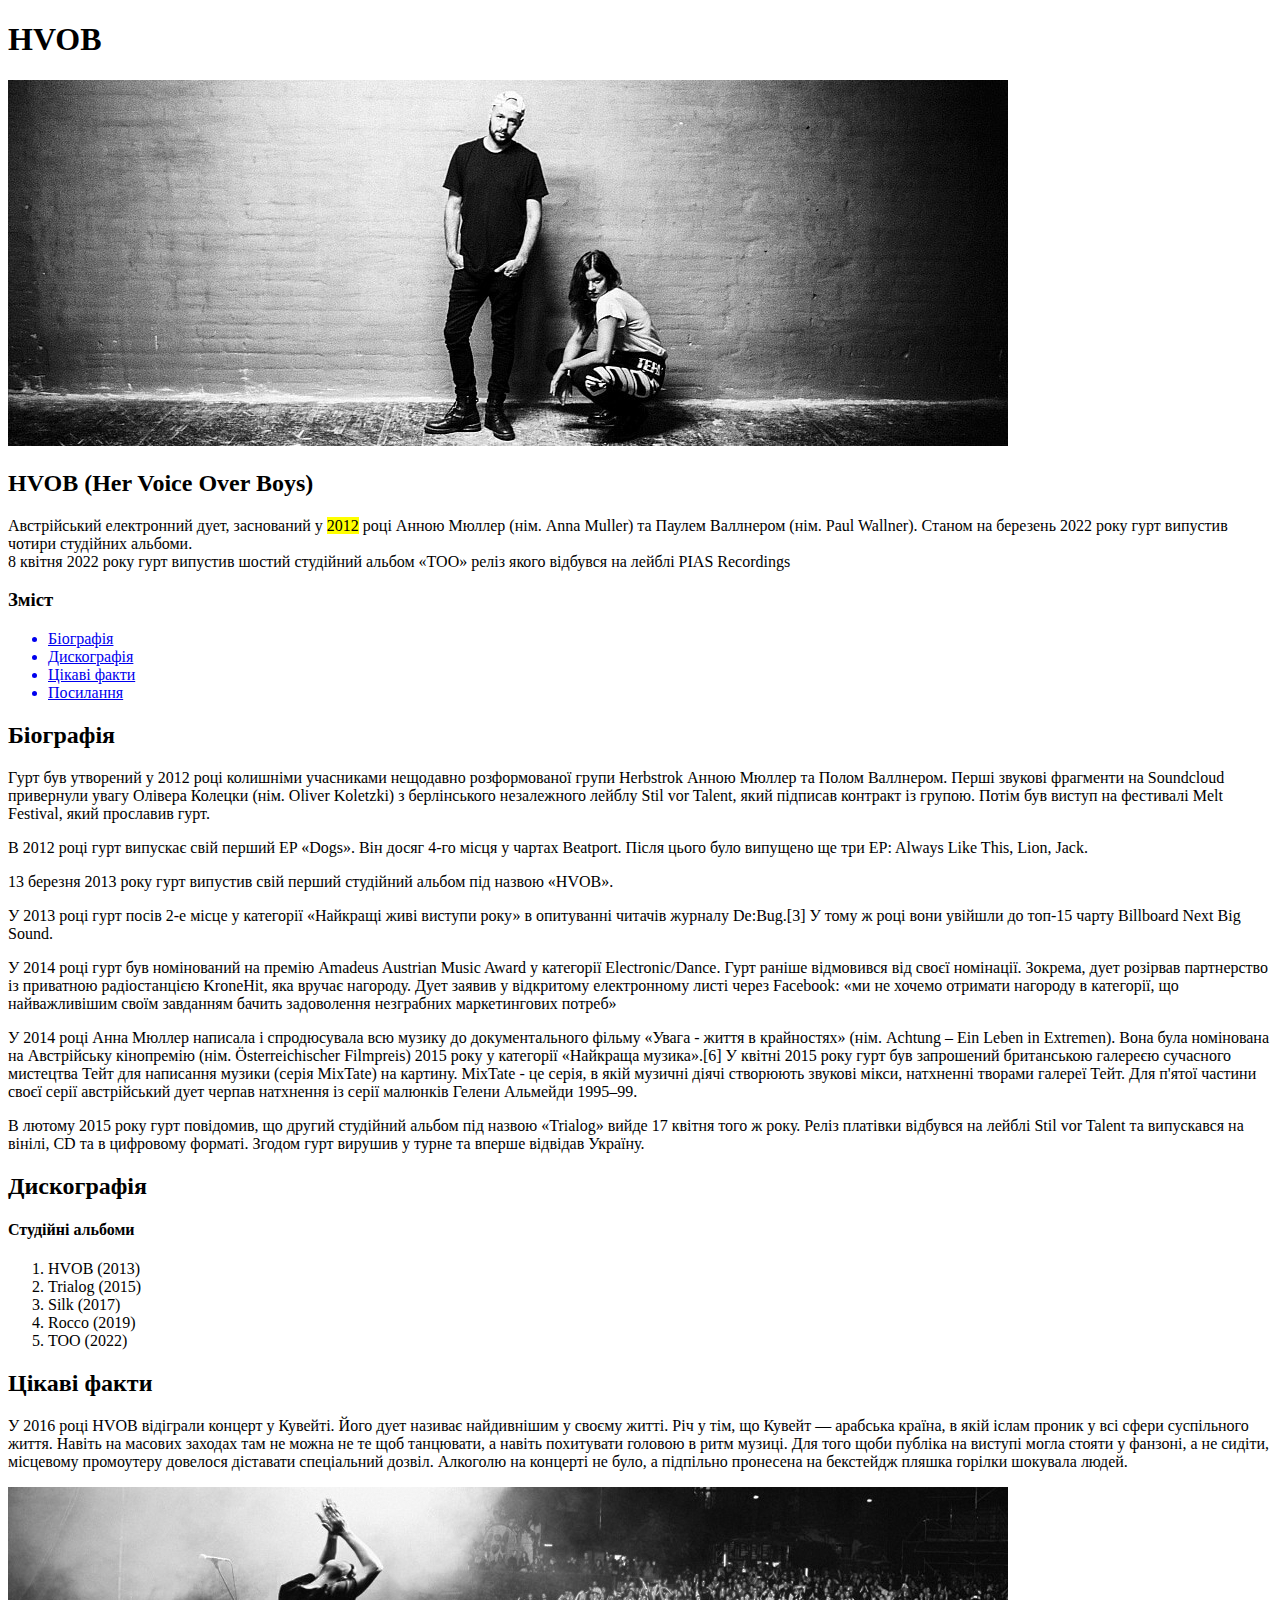
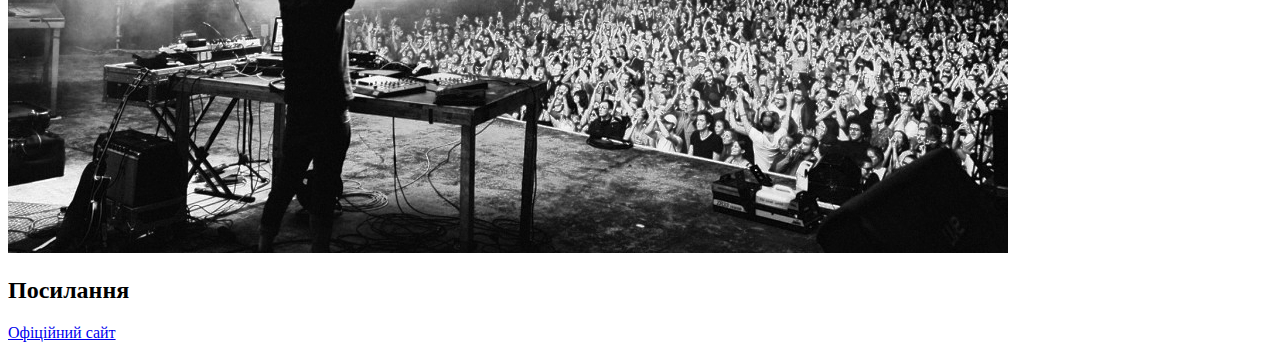
==== lesson_2/index.html @ e3a64fd4 "Add files via upload" ====
<!DOCTYPE html>
<html lang="uk">
<head>
	<meta charset="UTF-8">
	<meta name="viewport" content="width=device-width, initial-scale=1.0">
	<title>Lesson 2</title>
</head>
<body>
<header>
	<h1>HVOB</h1>
	<img src="img/HVOB_PressPic_Andreas-Jakwerth_3-wpv_1080x478_center_center.jpg" alt="чорнобіле фото хлопця і дівчини">
   <h2>HVOB (Her Voice Over Boys)</h2>
	<p>
		Австрійський електронний дует, заснований у <mark>2012</mark> році Анною Мюллер (нім. Anna Muller) та Паулем Валлнером (нім. Paul Wallner). Станом на березень 2022 року гурт випустив чотири студійних альбоми. <br> 8 квітня <span>2022</span> року гурт випустив шостий студійний альбом «TOO» реліз якого відбувся на лейблі PIAS Recordings
	</p>
</header>
   <main>
	<h3>Зміст</h3>
   <ul>
		<a href="#p-1" class="link"><li>Біографія</li></a>
		<a href="#p-2" class="link"><li>Дискографія</li></a>
		<a href="#p-3" class="link"><li>Цікаві факти</li></a>
      <a href="#p-4" class="link"><li>Посилання</li></a>
		
	</ul>
	<div class="text">
   <h2 id="p-1">Біографія</h2>
	<p>
		Гурт був утворений у 2012 році колишніми учасниками нещодавно розформованої групи Herbstrok Анною Мюллер та Полом Валлнером. Перші звукові фрагменти на Soundcloud привернули увагу Олівера Колецки (нім. Oliver Koletzki) з берлінського незалежного лейблу Stil vor Talent, який підписав контракт із групою. Потім був виступ на фестивалі Melt Festival, який прославив гурт.
   </p>
	<p>
		В 2012 році гурт випускає свій перший EP «Dogs». Він досяг 4-го місця у чартах Beatport. Після цього було випущено ще три EP: Always Like This, Lion, Jack.
	</p>
	<p>
		13 березня 2013 року гурт випустив свій перший студійний альбом під назвою «HVOB».
	</p>
	<p>
		У 2013 році гурт посів 2-е місце у категорії «Найкращі живі виступи року» в опитуванні читачів журналу De:Bug.[3] У тому ж році вони увійшли до топ-15 чарту Billboard Next Big Sound.
	</p>
	<p>
		У 2014 році гурт був номінований на премію Amadeus Austrian Music Award у категорії Electronic/Dance. Гурт раніше відмовився від своєї номінації. Зокрема, дует розірвав партнерство із приватною радіостанцією KroneHit, яка вручає нагороду. Дует заявив у відкритому електронному листі через Facebook: «ми не хочемо отримати нагороду в категорії, що найважливішим своїм завданням бачить задоволення незграбних маркетингових потреб»
	</p>
   <p>
		У 2014 році Анна Мюллер написала і спродюсувала всю музику до документального фільму «Увага - життя в крайностях» (нім. Achtung – Ein Leben in Extremen). Вона була номінована на Австрійську кінопремію (нім. Österreichischer Filmpreis) 2015 року у категорії «Найкраща музика».[6] У квітні 2015 року гурт був запрошений британською галереєю сучасного мистецтва Тейт для написання музики (серія MixTate) на картину. MixTate - це серія, в якій музичні діячі створюють звукові мікси, натхненні творами галереї Тейт. Для п'ятої частини своєї серії австрійський дует черпав натхнення із серії малюнків Гелени Альмейди 1995–99.
   </p>
	<p>
		В лютому 2015 року гурт повідомив, що другий студійний альбом під назвою «Trialog» вийде 17 квітня того ж року. Реліз платівки відбувся на лейблі Stil vor Talent та випускався на вінілі, CD та в цифровому форматі. Згодом гурт вирушив у турне та вперше відвідав Україну.
	</p>
	</div>
	<div class="text">
		<h2 id="p-2">Дискографія</h2>
	<h4>Студійні альбоми</h4>
	<ol>
		<li>HVOB (2013)</li>
		<li>Trialog (2015)</li>
		<li>Silk (2017)</li>
		<li>Rocco (2019)</li>
		<li>TOO (2022)</li>
	</ol>
	</div>
	<div>
		<div class="text">
			<h2 id="p-3">Цікаві факти</h2>
			<p>
				У 2016 році HVOB відіграли концерт у Кувейті. Його дует називає найдивнішим у своєму житті. Річ у тім, що Кувейт — арабська країна, в якій іслам проник у всі сфери суспільного життя. Навіть на масових заходах там не можна не те щоб танцювати, а навіть похитувати головою в ритм музиці. Для того щоби публіка на виступі могла стояти у фанзоні, а не сидіти, місцевому промоутеру довелося діставати спеціальний дозвіл. Алкоголю на концерті не було, а підпільно пронесена на бекстейдж пляшка горілки шокувала людей.
			</p>
			<img src="img/hvob-2.jpg" alt="Багато людей і dj">
	</div>
</main>
<footer>
	<div class="text">
		<h2 id="p-4">Посилання</h2>
	<a target="_blank" href="https://hvob-music.com">Офіційний сайт</a>
	</div>
</footer>
</body>
</html>
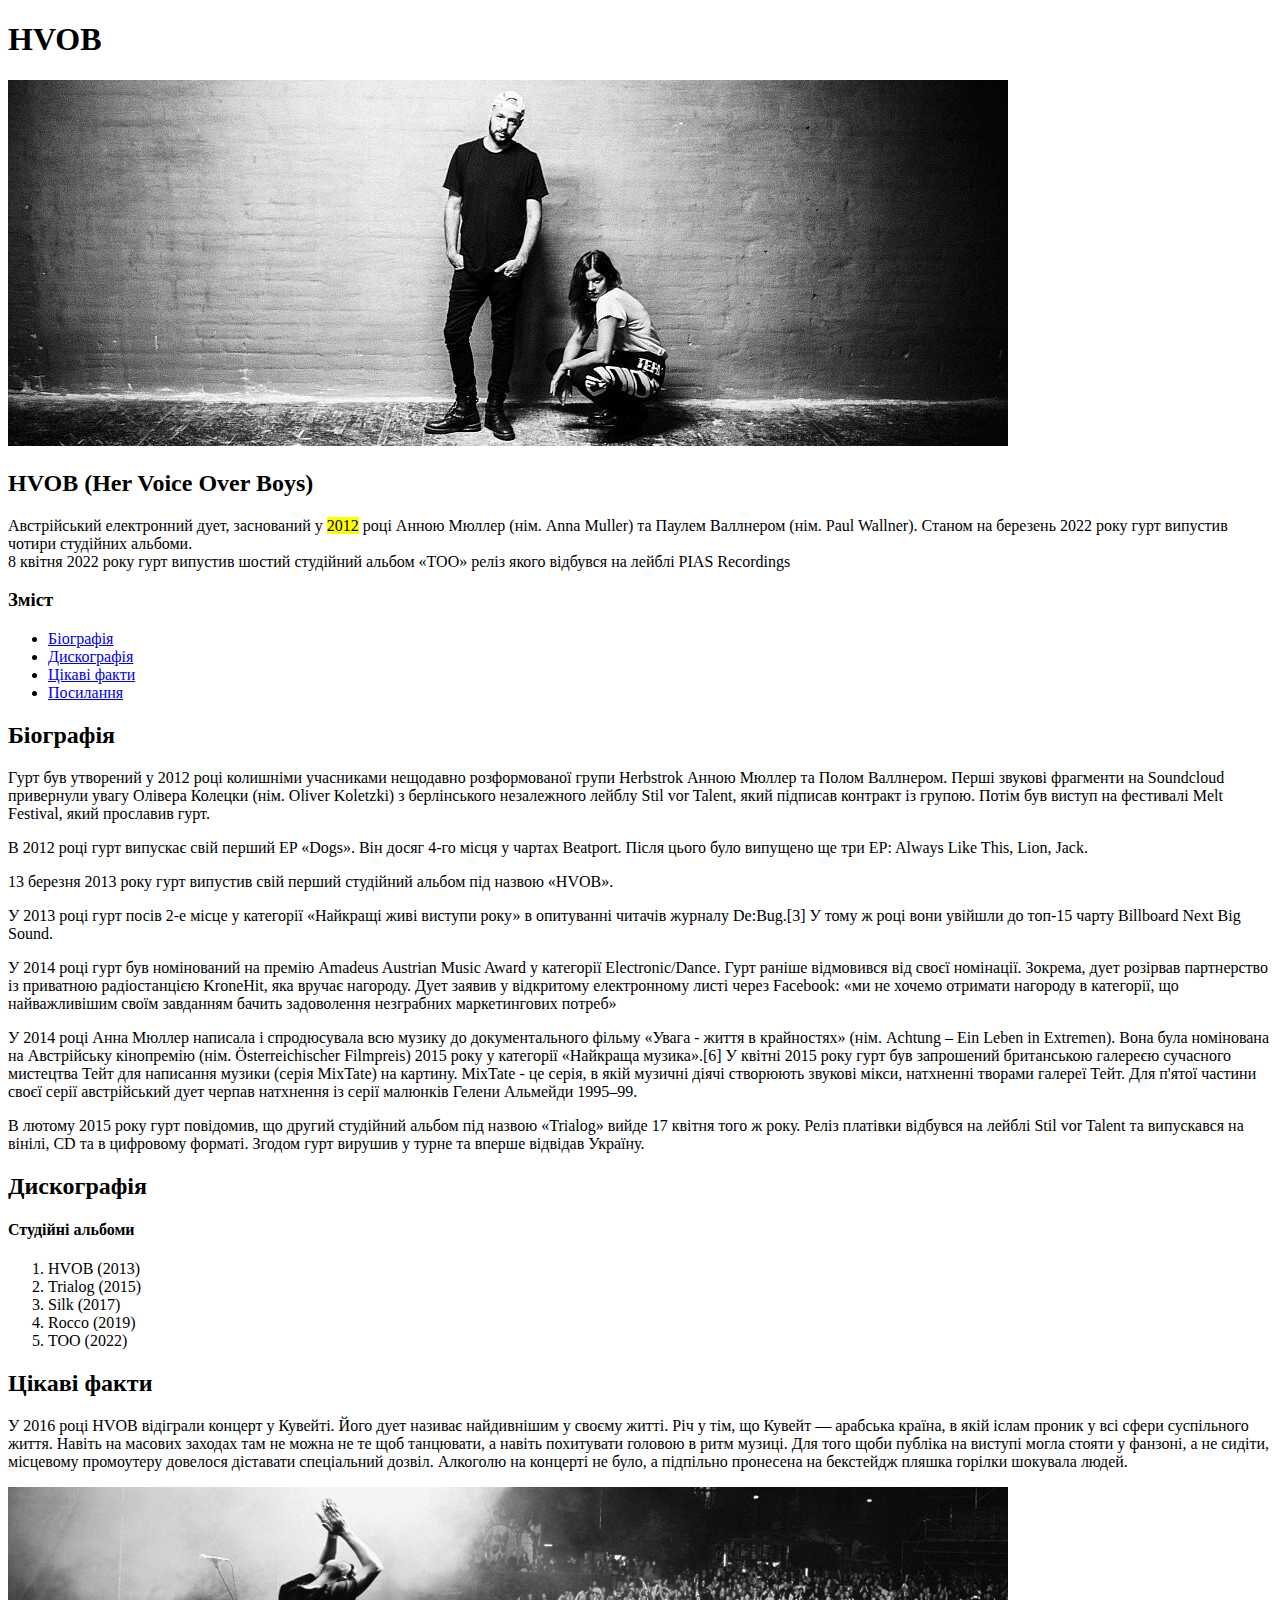
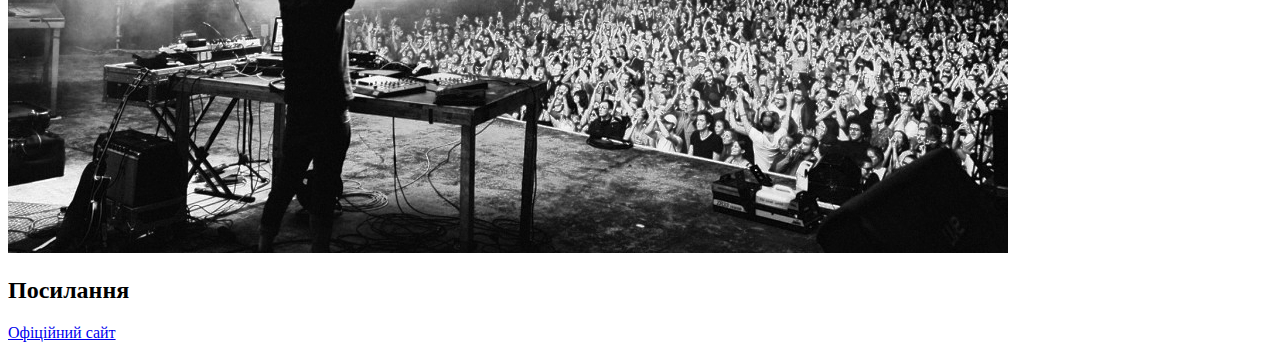
==== commit 18586f71: "Add files via upload" ====
--- a/lesson_2/index.html
+++ b/lesson_2/index.html
@@ -11,22 +11,23 @@
 	<img src="img/HVOB_PressPic_Andreas-Jakwerth_3-wpv_1080x478_center_center.jpg" alt="чорнобіле фото хлопця і дівчини">
    <h2>HVOB (Her Voice Over Boys)</h2>
 	<p>
-		Австрійський електронний дует, заснований у <mark>2012</mark> році Анною Мюллер (нім. Anna Muller) та Паулем Валлнером (нім. Paul Wallner). Станом на березень 2022 року гурт випустив чотири студійних альбоми. <br> 8 квітня <span>2022</span> року гурт випустив шостий студійний альбом «TOO» реліз якого відбувся на лейблі PIAS Recordings
+	Австрійський електронний дует, заснований у <mark>2012</mark> році Анною Мюллер (нім. Anna Muller) та Паулем Валлнером (нім. Paul Wallner). Станом на березень 2022 року гурт випустив чотири студійних альбоми. <br> 8 квітня <span>2022</span> року гурт випустив шостий студійний альбом «TOO» реліз якого відбувся на лейблі PIAS Recordings
 	</p>
-</header>
+   </header>
    <main>
 	<h3>Зміст</h3>
    <ul>
-		<a href="#p-1" class="link"><li>Біографія</li></a>
-		<a href="#p-2" class="link"><li>Дискографія</li></a>
-		<a href="#p-3" class="link"><li>Цікаві факти</li></a>
-      <a href="#p-4" class="link"><li>Посилання</li></a>
+		<li><a href="#p-1" class="link">Біографія</a></li>
+		<li><a href="#p-2" class="link">Дискографія</a></li>
+		<li><a href="#p-3" class="link">Цікаві факти</a></li>
+		<li><a href="#p-4" class="link">Посилання</a></li>
+		
 		
 	</ul>
 	<div class="text">
    <h2 id="p-1">Біографія</h2>
 	<p>
-		Гурт був утворений у 2012 році колишніми учасниками нещодавно розформованої групи Herbstrok Анною Мюллер та Полом Валлнером. Перші звукові фрагменти на Soundcloud привернули увагу Олівера Колецки (нім. Oliver Koletzki) з берлінського незалежного лейблу Stil vor Talent, який підписав контракт із групою. Потім був виступ на фестивалі Melt Festival, який прославив гурт.
+	Гурт був утворений у 2012 році колишніми учасниками нещодавно розформованої групи Herbstrok Анною Мюллер та Полом Валлнером. Перші звукові фрагменти на Soundcloud привернули увагу Олівера Колецки (нім. Oliver Koletzki) з берлінського незалежного лейблу Stil vor Talent, який підписав контракт із групою. Потім був виступ на фестивалі Melt Festival, який прославив гурт.
    </p>
 	<p>
 		В 2012 році гурт випускає свій перший EP «Dogs». Він досяг 4-го місця у чартах Beatport. Після цього було випущено ще три EP: Always Like This, Lion, Jack.
@@ -48,7 +49,7 @@
 	</p>
 	</div>
 	<div class="text">
-		<h2 id="p-2">Дискографія</h2>
+	<h2 id="p-2">Дискографія</h2>
 	<h4>Студійні альбоми</h4>
 	<ol>
 		<li>HVOB (2013)</li>
@@ -60,11 +61,11 @@
 	</div>
 	<div>
 		<div class="text">
-			<h2 id="p-3">Цікаві факти</h2>
-			<p>
-				У 2016 році HVOB відіграли концерт у Кувейті. Його дует називає найдивнішим у своєму житті. Річ у тім, що Кувейт — арабська країна, в якій іслам проник у всі сфери суспільного життя. Навіть на масових заходах там не можна не те щоб танцювати, а навіть похитувати головою в ритм музиці. Для того щоби публіка на виступі могла стояти у фанзоні, а не сидіти, місцевому промоутеру довелося діставати спеціальний дозвіл. Алкоголю на концерті не було, а підпільно пронесена на бекстейдж пляшка горілки шокувала людей.
-			</p>
-			<img src="img/hvob-2.jpg" alt="Багато людей і dj">
+		<h2 id="p-3">Цікаві факти</h2>
+		<p>
+		У 2016 році HVOB відіграли концерт у Кувейті. Його дует називає найдивнішим у своєму житті. Річ у тім, що Кувейт — арабська країна, в якій іслам проник у всі сфери суспільного життя. Навіть на масових заходах там не можна не те щоб танцювати, а навіть похитувати головою в ритм музиці. Для того щоби публіка на виступі могла стояти у фанзоні, а не сидіти, місцевому промоутеру довелося діставати спеціальний дозвіл. Алкоголю на концерті не було, а підпільно пронесена на бекстейдж пляшка горілки шокувала людей.
+		</p>
+		<img src="img/hvob-2.jpg" alt="Багато людей і dj">
 	</div>
 </main>
 <footer>
